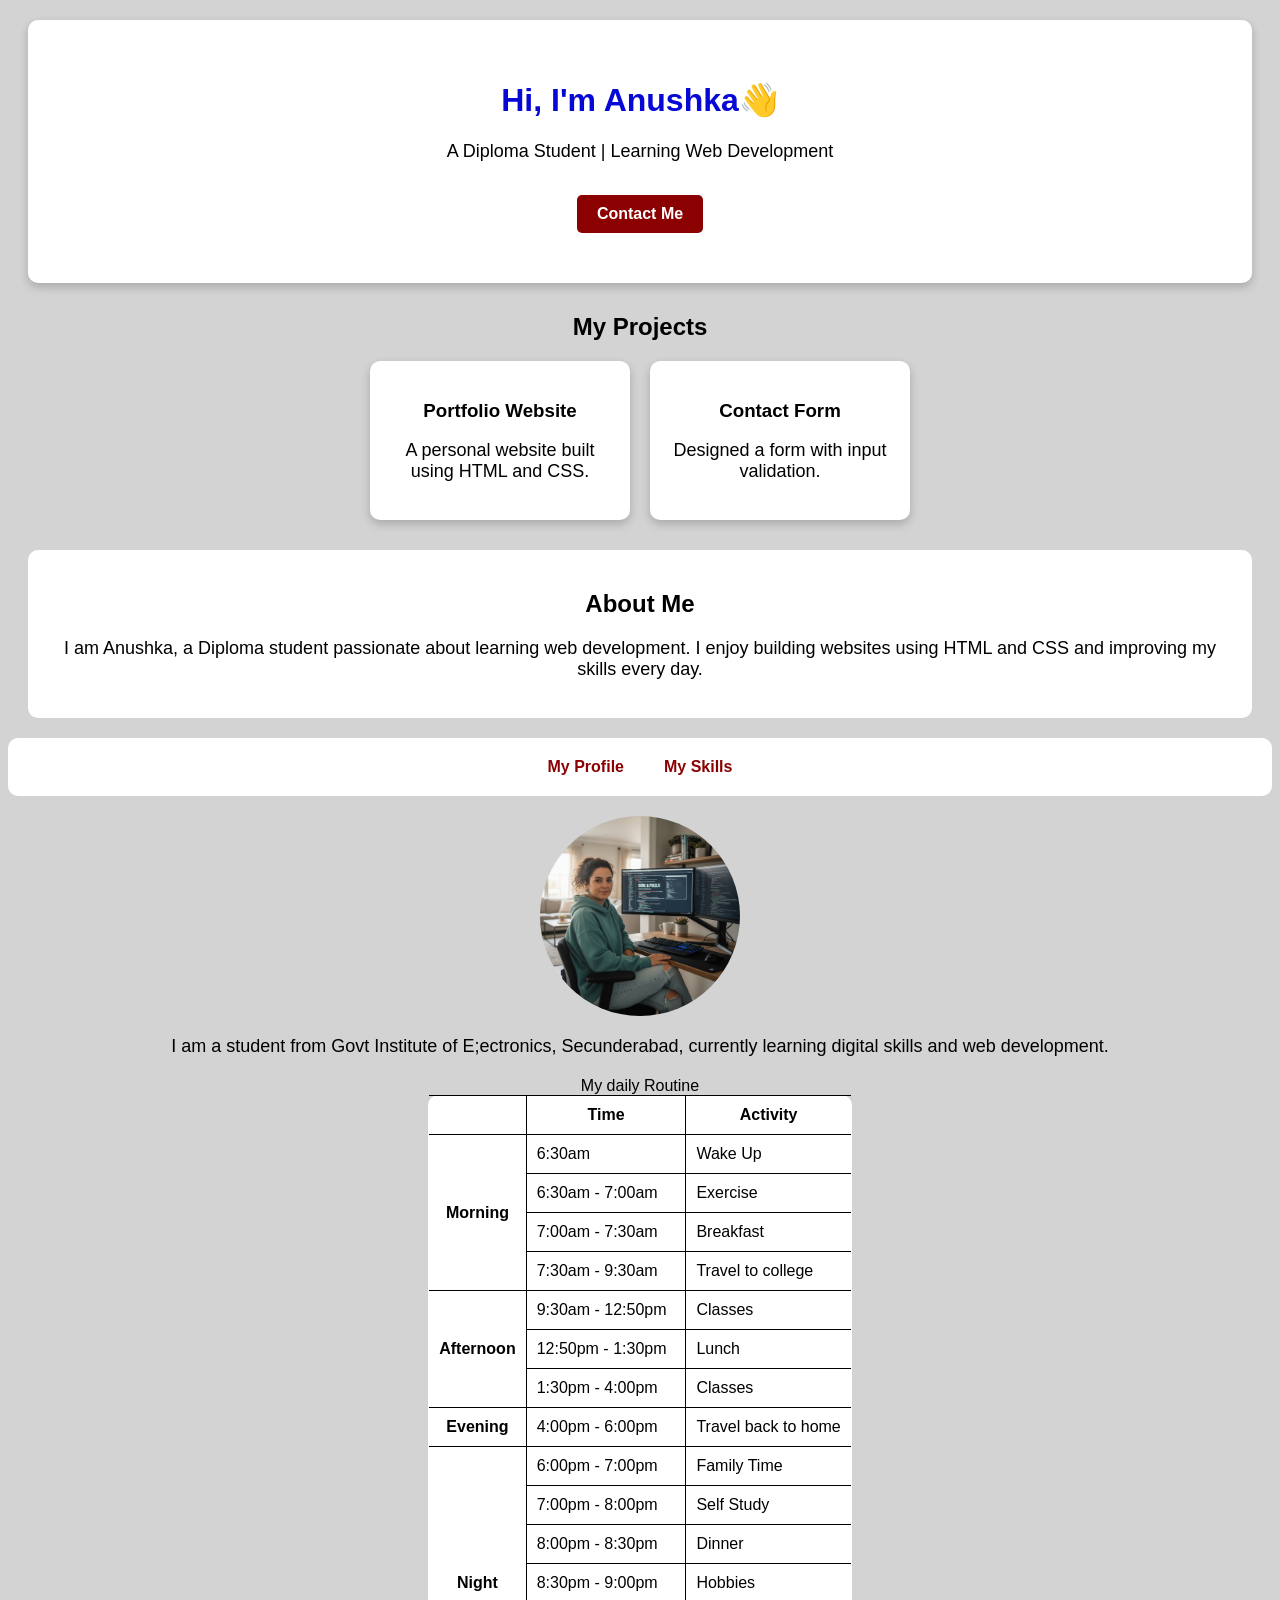
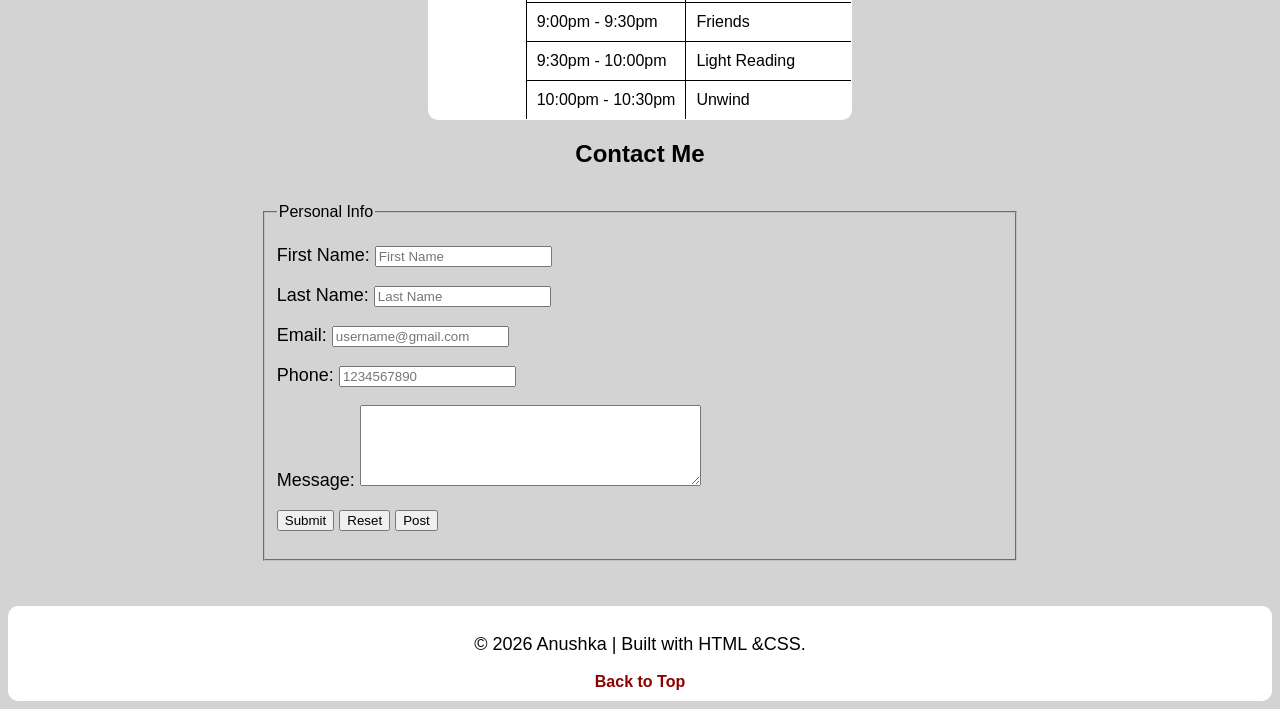
==== index.html @ e6fce39d "Add files via upload" ====
<!DOCTYPE html>
<html lang="en">
    <head>
        <meta charset="UTF-8">
        <meta name="Anushka" content="Author">
        <title>About Anushka</title>
        <link rel="stylesheet" href="style.css">
    </head>
    <body>
        <header class="hero">
        <h1>Hi, I'm Anushka👋</h1>
    <p>A Diploma Student | Learning Web Development</p>
    <a href="#contact" class="btn">Contact Me</a>
</header>
<section class="projects">
    <h2>My Projects</h2>
        <div class="project-container">
            <div class="project-card">
                <h3>Portfolio Website</h3>
                <p>A personal website built using HTML and CSS.</p>
            </div>
            <div class="project-card">
                <h3>Contact Form</h3>
                <p>Designed a form with input validation.</p>
            </div>
        </div>
        </section>
<section class="about">
<h2>About Me</h2>
<p>I am Anushka, a Diploma student passionate about learning web development.
    I enjoy building websites using HTML and CSS and improving my skills every day.
</p>
</section>

            <nav>
        <a href="about.html">My Profile</a>
        <a href="myskills.html">My Skills</a>
        </nav>
        <main>
            <section class="profile">
                <img src="profile.png" alt="Anushka profile Photo" width="200">
                <p>
                    I am a student from Govt Institute of E;ectronics, Secunderabad,
                    currently learning digital skills and web development.</p>
        </section>
        
        
        <section>
            <table border="1">
        <caption>My daily Routine</caption>
        
            
                <thead>
            <tr>
                <th>&nbsp;</th>
            <th scope="col">Time</th>
            <th scope="col">Activity</th>

            </tr>
        </thead>
        <tbody>
            <tr>
                <th scope="row" rowspan="4">Morning</th>
                <td>
                <time datetime="06:30">6:30am</time> 
                </td>
            <td>Wake Up</td>
            </tr>
            <tr>
                <td>
                <time datetime="06:30">6:30am</time> - <time datetime="07:00">7:00am</time>
                </td>
                <td>Exercise</td>
            </tr>
            <tr>
                <td>
                <time datetime="07:00">7:00am</time> - <time datetime="07:30">7:30am</time>
                </td>
                <td>Breakfast</td>
            </tr>
            <tr>
                <td>
                <time datetime="07:30">7:30am</time> - <time datetime="09:30">9:30am</time>
                </td>
                <td>Travel to college</td>
            </tr>
            <tr>
                <th scope="row"  rowspan="3">Afternoon</th>
                <td>
                <time datetime="09:30">9:30am</time> - <time datetime="12:50">12:50pm</time>
                </td>
                <td>Classes</td>
            </tr>
            <tr>
                <td>
                <time datetime="12:50">12:50pm</time> - <time datetime="13:30">1:30pm</time>
                </td>
                <td>Lunch</td>
            </tr>
            <tr>
                <td>
                <time datetime="13:30">1:30pm</time> - <time datetime="16:00">4:00pm</time>
                </td>
                <td>Classes</td>
            </tr>
            <tr>
                <th scope="row">Evening</th>
                <td>
                <time datetime="16:00">4:00pm</time> - <time datetime="18:00">6:00pm</time>
                </td>
                <td>Travel back to home</td>
            </tr>
            <tr>
                <th scope="row"  rowspan="7">Night</th>
                <td>
                <time datetime="18:00">6:00pm</time> - <time datetime="19:00">7:00pm</time>
                </td>
                <td>Family Time</td>
            </tr>
            <tr>
                
                <td>
                <time datetime="19:00">7:00pm</time> - <time datetime="20:00">8:00pm</time>
                </td>
                <td>Self Study</td>
            </tr>
            <tr>
                <td>
                <time datetime="20:00">8:00pm</time> - <time datetime="20:30">8:30pm</time>
                </td>
                <td>Dinner</td>
            </tr>
            <tr>
                <td>
                <time datetime="20:30">8:30pm</time> - <time datetime="21:00">9:00pm</time>
                </td>
                <td>Hobbies</td>
            </tr>
            <tr>
                <td>
                <time datetime="21:00">9:00pm</time> - <time datetime="21:30">9:30pm</time>
                </td>
                <td>Friends</td>
            </tr>
            <tr>
                <td>
                <time datetime="21:30">9:30pm</time> - <time datetime="22:00">10:00pm</time>
                </td>
                <td>Light Reading</td>
            </tr>
            <tr>
                <td>
                <time datetime="22:00">10:00pm</time> - <time datetime="22:30">10:30pm</time>
                </td>
                <td>Unwind</td>
            </tr>
            </tbody>
        </table>
        </section>
        <article id="contact">
            <h2>Contact Me</h2>
            <form action="https://httpbin.org/get" method="get">
                <fieldset>
                    <legend>Personal Info</legend>
                    <p>
                        <label for="firstName">First Name:</label>
                        <input type="text" id="firstName" name="firstName" placeholder="First Name">
                    </p>
                    <p>
                        <label for="lastName">Last Name:</label>
                        <input type="text" id="lastName" name="lastName" placeholder="Last Name">
                    </p>
                    <p>
                        <label for="email">Email:</label>
                        <input type="email" id="email" name="email" placeholder="username@gmail.com" required>
                    </p>
                    <p>
                        <label for="phone">Phone:</label>
                        <input type="tel" id="phone" name="phone" placeholder="1234567890" 
                        pattern="[0-9]{10}" required>
                    </p>
                    <p>
                        <label for="message">Message:</label>
                        <textarea id="message" name="message" rows="5" cols="40" required></textarea>
                    </p>
                    <p>
                        <button type="submit">Submit</button>
                        <button type="reset">Reset</button>
                        <button type="submit" formaction="https://httpbin.org/post" formmethod="post">Post</button>
                    </p>
                </fieldset>

            </form>
        </article>
     </main>
     <footer> 
        <p>&copy; 2026 Anushka | Built with HTML 
            &CSS.
        </p>    
<a href="#">Back to Top</a>
</footer> 
    </body>
</html>
---- style.css ----
body{
            background: lightgray;
            font-family:Arial,sans-serif
        }
        h1{
            color: rgb(7, 7, 214);
            text-align: center;
        }
        p{
            font-size:18px;
        }
        nav {
           display:flex;
           justify-content:center;
           gap:20px;
           background-color: white;
           padding: 10px;
           border-radius: 10px;
        }
        a{
           text-decoration: none;
           color:darkred;
           font-weight:bold;
           margin:10px;
        }
        img{
            display:block;
            margin:20px auto;
            border-radius: 50%;
        }
        table{
            margin:auto;
            border-collapse:collapse;
            background-color: white;
            border-radius: 10px;
            overflow:hidden;
        }
        th, td{
            padding:10px;
            border:1px solid black;
        }
        form{
            border-radius:10px;
            padding:15px;
            width:60%;
            margin:auto;
        }
        header{
            text-align:center;
            margin-bottom:20px;
        }
        
        a:hover{
            color:blue
        }
        .hero{
            text-align:center;
            margin:20px;
            background-color: white;
            padding: 40px;
            border-radius: 10px;
        }
        .btn{
            display:inline-block;
            margin-top:15px;
            padding:10px 20px;
            background-color:darkred;
            color:white;
            text-decoration:none;
            border-radius:5px;
        }
        .btn:hover{
            background-color:blue;
        }   
        .projects{
            text-align:center;
            margin:30px;
        }
        .project-container{
            display:flex;
            justify-content:center;
            gap:20px;
            flex-wrap:wrap;
        }
        .project-card{
            background-color: white;
            padding:20px;
            width:220px;
            border-radius:10px;
        }
        .project-card:hover{
            transform:scale(1.05);
        }

            body{
                background-color:linear-gradient(to right, #dfe9f3, #ffffff);
                font-family:Arial,sans-serif;
            }
            h2,h3{
                text-align:center;
            }
            ul{
                width:50%;
                margin:auto;
                font-size:18px;
            }
            li{
                margin:10px;
            }
            footer{
                text-align:center;
                margin-top:20px;    
            }
            .skills-container{
                display:flex;
                justify-content:center;
                gap:20px;
                flex-wrap:wrap;
            }
             .card {
                background-color: white;
                padding:20px;
                border-radius:10px;
                 width:200px;
                 text-align: center;
             }
             .card:hover{
                transform:scale(1.05);
             }
            section{
                margin:20px;
            }
        .card, .project-card, .hero{
            box-shadow: 0 4px 10px rgba(0,0,0,0.2);
        }
        .about{
            background-color:white;
            padding:20px;
            margin:20px;
            border-radius:10px;
            text-align:center;
        }
        .profile{
            text-align:center;
            margin:20px;
        }
        footer{
            text-align:center;
            margin-top:30px;
            padding:10px;
            background-color: white;
            border-radius: 10px;
        }
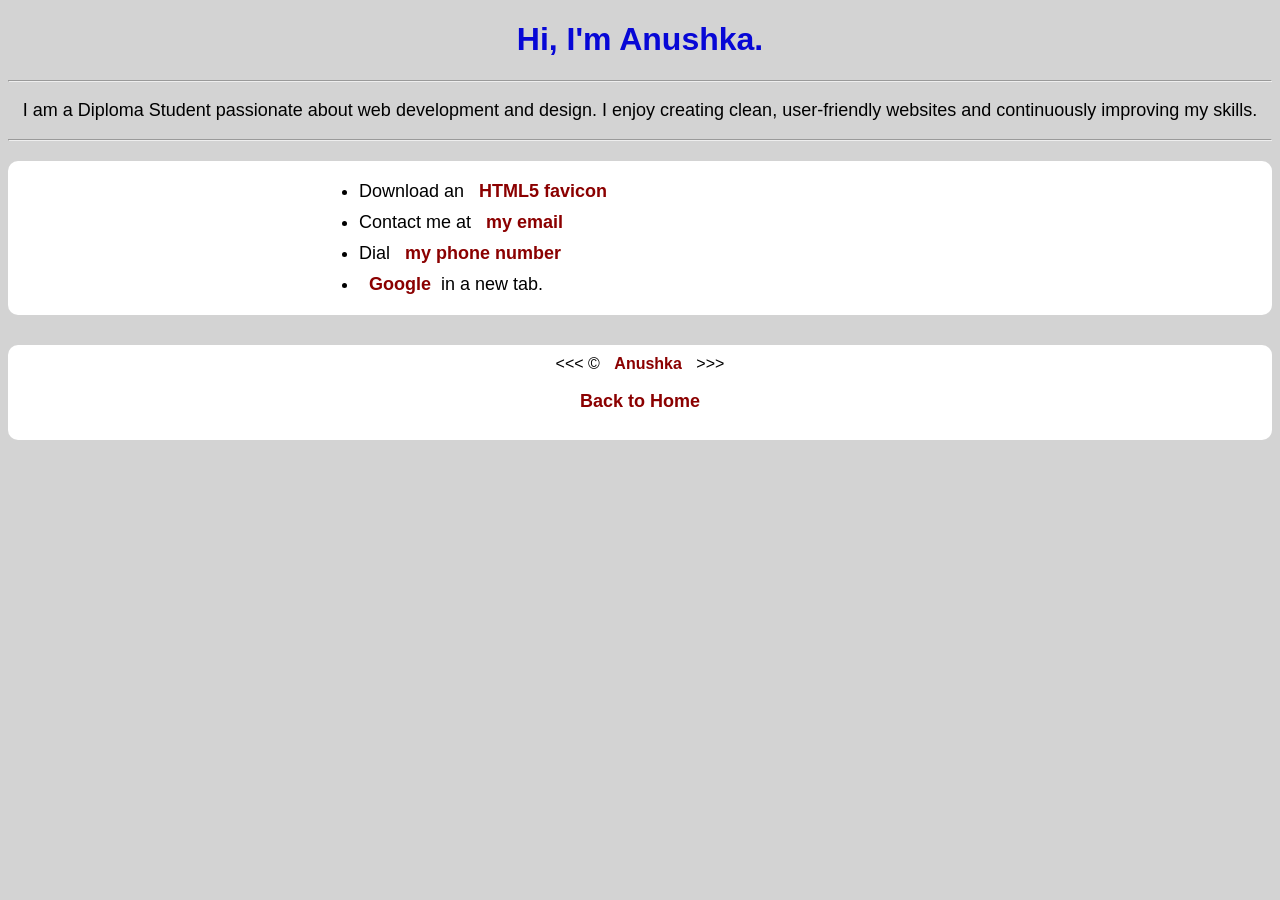
==== commit 7c6af22a: "Update index.html" ====
--- a/index.html
+++ b/index.html
@@ -1,203 +1,41 @@
 <!DOCTYPE html>
 <html lang="en">
-    <head>
-        <meta charset="UTF-8">
-        <meta name="Anushka" content="Author">
-        <title>About Anushka</title>
-        <link rel="stylesheet" href="style.css">
-    </head>
-    <body>
-        <header class="hero">
-        <h1>Hi, I'm Anushka👋</h1>
-    <p>A Diploma Student | Learning Web Development</p>
-    <a href="#contact" class="btn">Contact Me</a>
-</header>
-<section class="projects">
-    <h2>My Projects</h2>
-        <div class="project-container">
-            <div class="project-card">
-                <h3>Portfolio Website</h3>
-                <p>A personal website built using HTML and CSS.</p>
-            </div>
-            <div class="project-card">
-                <h3>Contact Form</h3>
-                <p>Designed a form with input validation.</p>
-            </div>
-        </div>
-        </section>
-<section class="about">
-<h2>About Me</h2>
-<p>I am Anushka, a Diploma student passionate about learning web development.
-    I enjoy building websites using HTML and CSS and improving my skills every day.
-</p>
-</section>
+   <head>
+    <meta charset="UTF-8">
+    <meta name="author" content="Anushka">
+    <meta name="description" content="Hi, I'm Anushka. This page is about me. ">
+        <title>About Me</title>
+        <link rel="icon" href="html5.png" type="image/x-icon">
+        <link rel="stylesheet" href="style.css" type="text/css">
+   </head>
 
-            <nav>
-        <a href="about.html">My Profile</a>
-        <a href="myskills.html">My Skills</a>
-        </nav>
-        <main>
-            <section class="profile">
-                <img src="profile.png" alt="Anushka profile Photo" width="200">
-                <p>
-                    I am a student from Govt Institute of E;ectronics, Secunderabad,
-                    currently learning digital skills and web development.</p>
-        </section>
-        
-        
-        <section>
-            <table border="1">
-        <caption>My daily Routine</caption>
-        
-            
-                <thead>
-            <tr>
-                <th>&nbsp;</th>
-            <th scope="col">Time</th>
-            <th scope="col">Activity</th>
+   <body> 
+    <header>
+     <h1>Hi, I'm Anushka.</h1>
+     
+     <hr>
+        <p> I am a Diploma Student passionate about web development and design.
+            I enjoy creating clean, user-friendly websites and continuously improving my skills.
+        </p>
+     <hr></header>
+     <nav>
+     <ul>
+        <li>Download an <a href="html5.png" download>HTML5 favicon</a></li>
+        <li>Contact me at <a href="mailto:anushka@gmail.com">my email</a> </li>
+        <li>
+            Dial <a href="tel:+1234567890">my phone number</a>
+        </li>
+        <li>
+            <a href="https://www.google.com/" target=" _blank">Google</a>in a new tab.
+        </li>
+     </ul></nav>
 
-            </tr>
-        </thead>
-        <tbody>
-            <tr>
-                <th scope="row" rowspan="4">Morning</th>
-                <td>
-                <time datetime="06:30">6:30am</time> 
-                </td>
-            <td>Wake Up</td>
-            </tr>
-            <tr>
-                <td>
-                <time datetime="06:30">6:30am</time> - <time datetime="07:00">7:00am</time>
-                </td>
-                <td>Exercise</td>
-            </tr>
-            <tr>
-                <td>
-                <time datetime="07:00">7:00am</time> - <time datetime="07:30">7:30am</time>
-                </td>
-                <td>Breakfast</td>
-            </tr>
-            <tr>
-                <td>
-                <time datetime="07:30">7:30am</time> - <time datetime="09:30">9:30am</time>
-                </td>
-                <td>Travel to college</td>
-            </tr>
-            <tr>
-                <th scope="row"  rowspan="3">Afternoon</th>
-                <td>
-                <time datetime="09:30">9:30am</time> - <time datetime="12:50">12:50pm</time>
-                </td>
-                <td>Classes</td>
-            </tr>
-            <tr>
-                <td>
-                <time datetime="12:50">12:50pm</time> - <time datetime="13:30">1:30pm</time>
-                </td>
-                <td>Lunch</td>
-            </tr>
-            <tr>
-                <td>
-                <time datetime="13:30">1:30pm</time> - <time datetime="16:00">4:00pm</time>
-                </td>
-                <td>Classes</td>
-            </tr>
-            <tr>
-                <th scope="row">Evening</th>
-                <td>
-                <time datetime="16:00">4:00pm</time> - <time datetime="18:00">6:00pm</time>
-                </td>
-                <td>Travel back to home</td>
-            </tr>
-            <tr>
-                <th scope="row"  rowspan="7">Night</th>
-                <td>
-                <time datetime="18:00">6:00pm</time> - <time datetime="19:00">7:00pm</time>
-                </td>
-                <td>Family Time</td>
-            </tr>
-            <tr>
-                
-                <td>
-                <time datetime="19:00">7:00pm</time> - <time datetime="20:00">8:00pm</time>
-                </td>
-                <td>Self Study</td>
-            </tr>
-            <tr>
-                <td>
-                <time datetime="20:00">8:00pm</time> - <time datetime="20:30">8:30pm</time>
-                </td>
-                <td>Dinner</td>
-            </tr>
-            <tr>
-                <td>
-                <time datetime="20:30">8:30pm</time> - <time datetime="21:00">9:00pm</time>
-                </td>
-                <td>Hobbies</td>
-            </tr>
-            <tr>
-                <td>
-                <time datetime="21:00">9:00pm</time> - <time datetime="21:30">9:30pm</time>
-                </td>
-                <td>Friends</td>
-            </tr>
-            <tr>
-                <td>
-                <time datetime="21:30">9:30pm</time> - <time datetime="22:00">10:00pm</time>
-                </td>
-                <td>Light Reading</td>
-            </tr>
-            <tr>
-                <td>
-                <time datetime="22:00">10:00pm</time> - <time datetime="22:30">10:30pm</time>
-                </td>
-                <td>Unwind</td>
-            </tr>
-            </tbody>
-        </table>
-        </section>
-        <article id="contact">
-            <h2>Contact Me</h2>
-            <form action="https://httpbin.org/get" method="get">
-                <fieldset>
-                    <legend>Personal Info</legend>
-                    <p>
-                        <label for="firstName">First Name:</label>
-                        <input type="text" id="firstName" name="firstName" placeholder="First Name">
-                    </p>
-                    <p>
-                        <label for="lastName">Last Name:</label>
-                        <input type="text" id="lastName" name="lastName" placeholder="Last Name">
-                    </p>
-                    <p>
-                        <label for="email">Email:</label>
-                        <input type="email" id="email" name="email" placeholder="username@gmail.com" required>
-                    </p>
-                    <p>
-                        <label for="phone">Phone:</label>
-                        <input type="tel" id="phone" name="phone" placeholder="1234567890" 
-                        pattern="[0-9]{10}" required>
-                    </p>
-                    <p>
-                        <label for="message">Message:</label>
-                        <textarea id="message" name="message" rows="5" cols="40" required></textarea>
-                    </p>
-                    <p>
-                        <button type="submit">Submit</button>
-                        <button type="reset">Reset</button>
-                        <button type="submit" formaction="https://httpbin.org/post" formmethod="post">Post</button>
-                    </p>
-                </fieldset>
 
-            </form>
-        </article>
-     </main>
-     <footer> 
-        <p>&copy; 2026 Anushka | Built with HTML 
-            &CSS.
-        </p>    
-<a href="#">Back to Top</a>
-</footer> 
+    <footer>
+    &lt;&lt;&lt; &copy; <a href="about.html">Anushka</a> &gt;&gt;&gt;
+    <p>
+        <a href="index.html">Back to Home</a>
+    </p>
+    </footer>
     </body>
-</html>+</html>
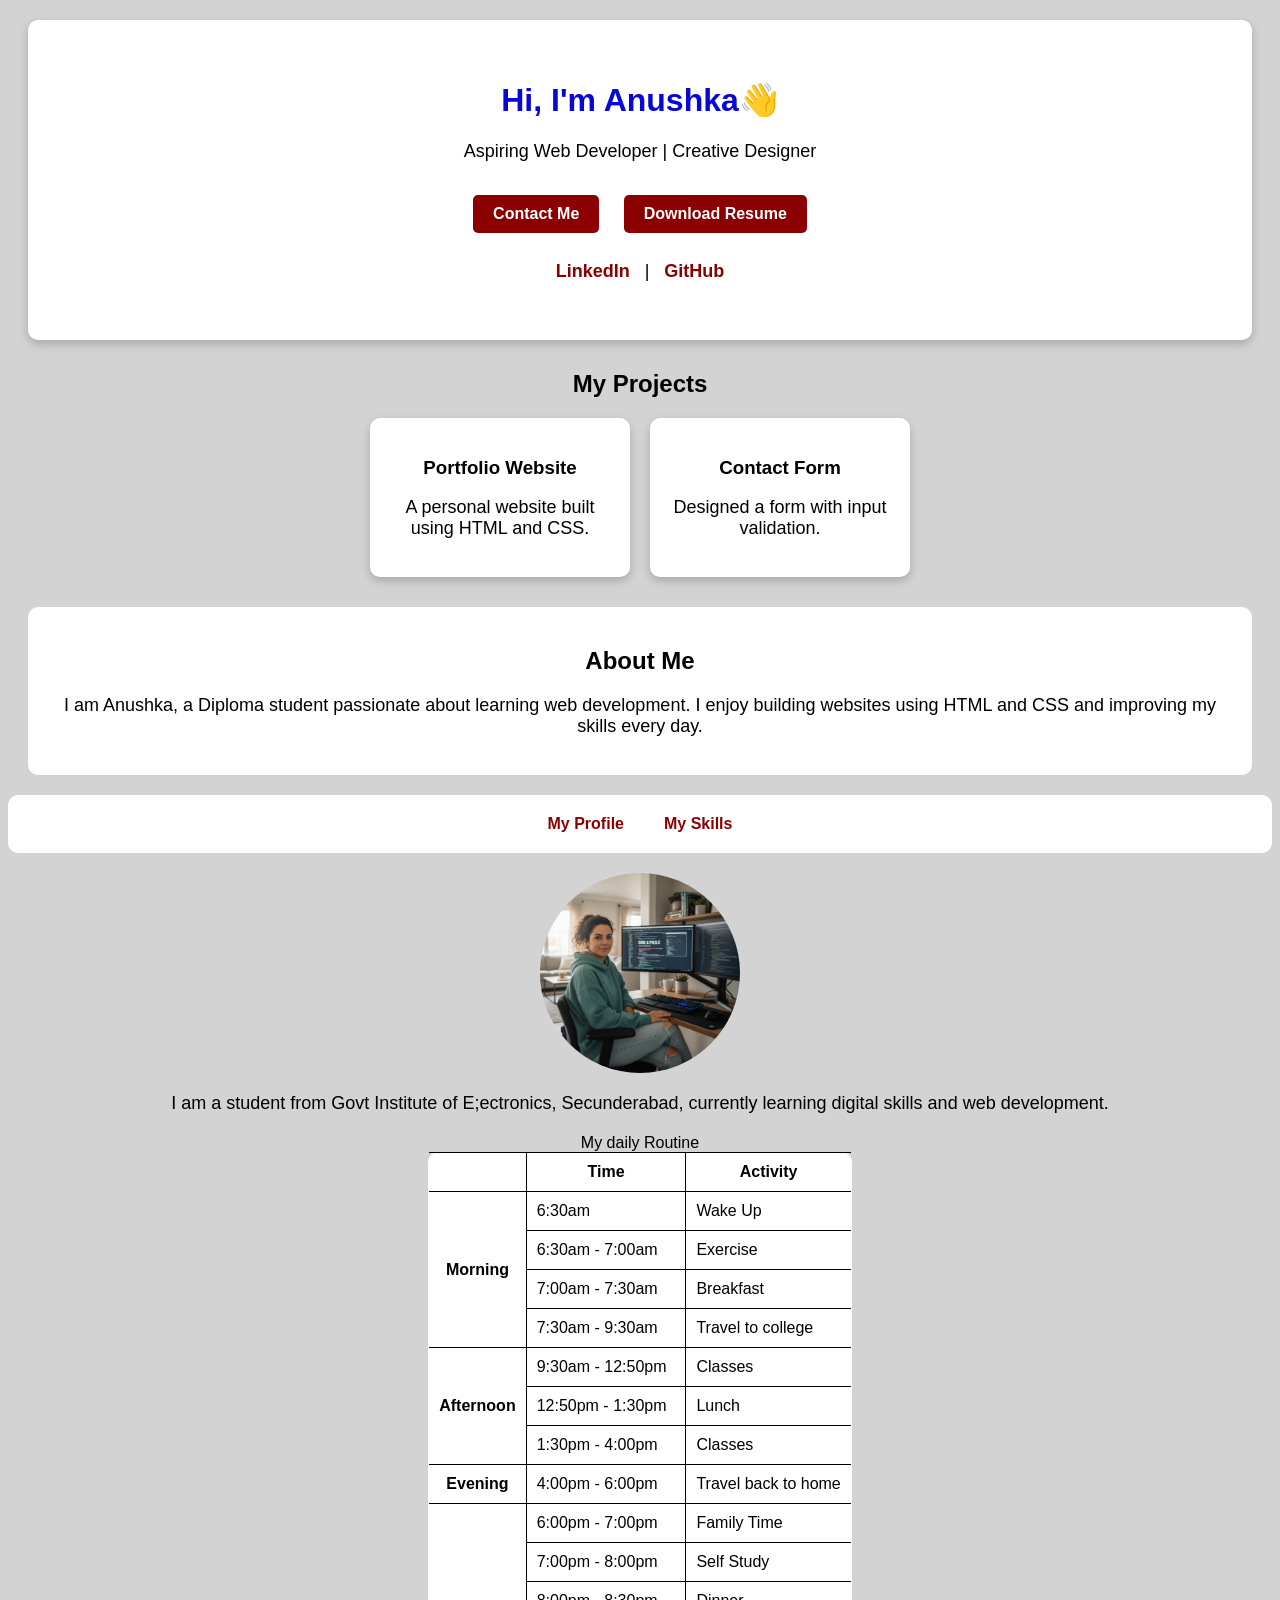
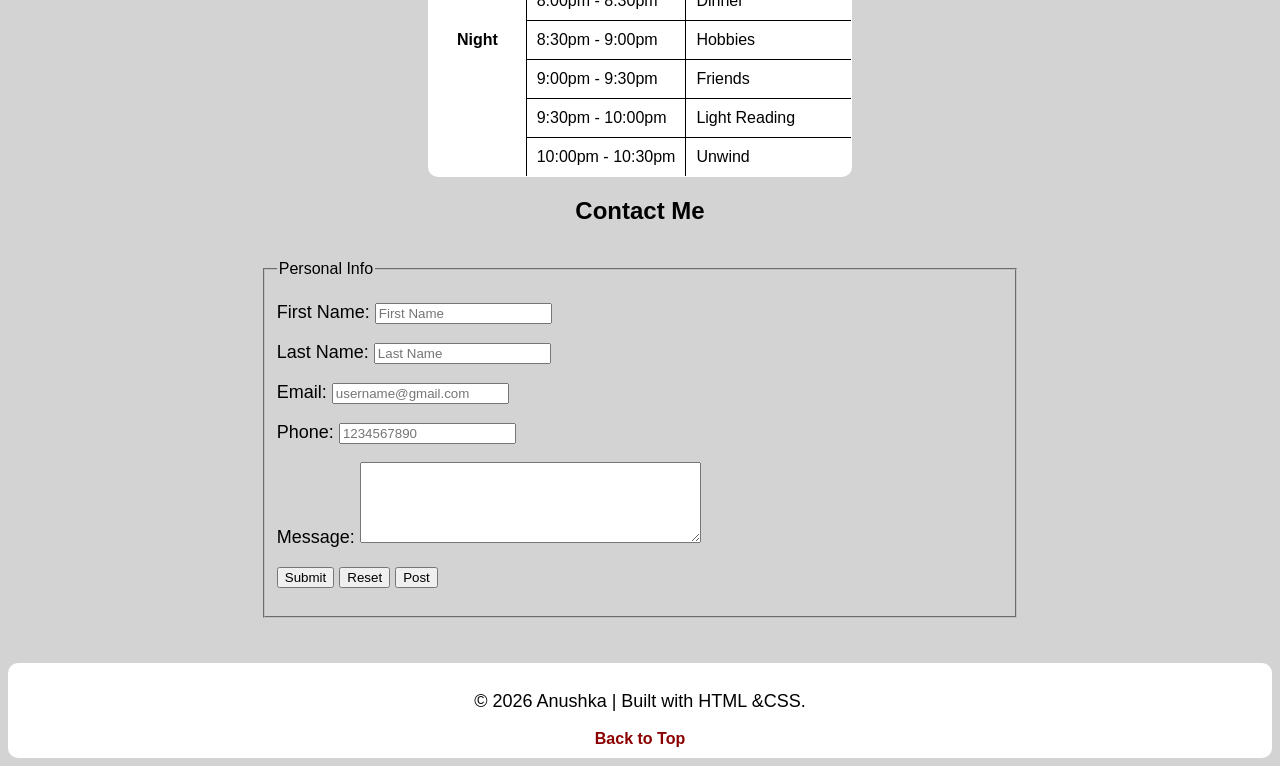
==== commit 470b7534: "Update index.html" ====
--- a/index.html
+++ b/index.html
@@ -1,41 +1,208 @@
 <!DOCTYPE html>
 <html lang="en">
-   <head>
-    <meta charset="UTF-8">
-    <meta name="author" content="Anushka">
-    <meta name="description" content="Hi, I'm Anushka. This page is about me. ">
-        <title>About Me</title>
-        <link rel="icon" href="html5.png" type="image/x-icon">
-        <link rel="stylesheet" href="style.css" type="text/css">
-   </head>
+    <head>
+        <meta charset="UTF-8">
+        <meta name="viewport" content="width=device-width, initial-scale=1.0">
+        <title>About Anushka</title>
+        <link rel="stylesheet" href="style.css">
+        <link href="https://fonts.googleapis.com/css2?family=Poppins&display=swap" rel="stylesheet"
+    </head>
+    <body>
+        <header class="hero">
+        <h1>Hi, I'm Anushka👋</h1>
+    <p>Aspiring Web Developer | Creative Designer</p>
+    <a href="#contact" class="btn">Contact Me</a>
+    <a href="#" class="btn">Download Resume</a>
+    <p>
+        <a href="#">LinkedIn</a> | <a href="#">GitHub</a>
+    </p>
+</header>
+<section class="projects">
+    <h2>My Projects</h2>
+        <div class="project-container">
+            <div class="project-card">
+                <h3>Portfolio Website</h3>
+                <p>A personal website built using HTML and CSS.</p>
+            </div>
+            <div class="project-card">
+                <h3>Contact Form</h3>
+                <p>Designed a form with input validation.</p>
+            </div>
+        </div>
+        </section>
+<section class="about">
+<h2>About Me</h2>
+<p>I am Anushka, a Diploma student passionate about learning web development.
+    I enjoy building websites using HTML and CSS and improving my skills every day.
+</p>
+</section>
 
-   <body> 
-    <header>
-     <h1>Hi, I'm Anushka.</h1>
-     
-     <hr>
-        <p> I am a Diploma Student passionate about web development and design.
-            I enjoy creating clean, user-friendly websites and continuously improving my skills.
-        </p>
-     <hr></header>
-     <nav>
-     <ul>
-        <li>Download an <a href="html5.png" download>HTML5 favicon</a></li>
-        <li>Contact me at <a href="mailto:anushka@gmail.com">my email</a> </li>
-        <li>
-            Dial <a href="tel:+1234567890">my phone number</a>
-        </li>
-        <li>
-            <a href="https://www.google.com/" target=" _blank">Google</a>in a new tab.
-        </li>
-     </ul></nav>
+            <nav>
+        <a href="about.html">My Profile</a>
+        <a href="My skills.html">My Skills</a>
+        </nav>
+        <main>
+            <section class="profile">
+                <img src="profile.png" alt="Anushka profile Photo" width="200">
+                <p>
+                    I am a student from Govt Institute of E;ectronics, Secunderabad,
+                    currently learning digital skills and web development.</p>
+        </section>
+        
+        
+        <section>
+            <table border="1">
+        <caption>My daily Routine</caption>
+        
+            
+                <thead>
+            <tr>
+                <th>&nbsp;</th>
+            <th scope="col">Time</th>
+            <th scope="col">Activity</th>
 
+            </tr>
+        </thead>
+        <tbody>
+            <tr>
+                <th scope="row" rowspan="4">Morning</th>
+                <td>
+                <time datetime="06:30">6:30am</time> 
+                </td>
+            <td>Wake Up</td>
+            </tr>
+            <tr>
+                <td>
+                <time datetime="06:30">6:30am</time> - <time datetime="07:00">7:00am</time>
+                </td>
+                <td>Exercise</td>
+            </tr>
+            <tr>
+                <td>
+                <time datetime="07:00">7:00am</time> - <time datetime="07:30">7:30am</time>
+                </td>
+                <td>Breakfast</td>
+            </tr>
+            <tr>
+                <td>
+                <time datetime="07:30">7:30am</time> - <time datetime="09:30">9:30am</time>
+                </td>
+                <td>Travel to college</td>
+            </tr>
+            <tr>
+                <th scope="row"  rowspan="3">Afternoon</th>
+                <td>
+                <time datetime="09:30">9:30am</time> - <time datetime="12:50">12:50pm</time>
+                </td>
+                <td>Classes</td>
+            </tr>
+            <tr>
+                <td>
+                <time datetime="12:50">12:50pm</time> - <time datetime="13:30">1:30pm</time>
+                </td>
+                <td>Lunch</td>
+            </tr>
+            <tr>
+                <td>
+                <time datetime="13:30">1:30pm</time> - <time datetime="16:00">4:00pm</time>
+                </td>
+                <td>Classes</td>
+            </tr>
+            <tr>
+                <th scope="row">Evening</th>
+                <td>
+                <time datetime="16:00">4:00pm</time> - <time datetime="18:00">6:00pm</time>
+                </td>
+                <td>Travel back to home</td>
+            </tr>
+            <tr>
+                <th scope="row"  rowspan="7">Night</th>
+                <td>
+                <time datetime="18:00">6:00pm</time> - <time datetime="19:00">7:00pm</time>
+                </td>
+                <td>Family Time</td>
+            </tr>
+            <tr>
+                
+                <td>
+                <time datetime="19:00">7:00pm</time> - <time datetime="20:00">8:00pm</time>
+                </td>
+                <td>Self Study</td>
+            </tr>
+            <tr>
+                <td>
+                <time datetime="20:00">8:00pm</time> - <time datetime="20:30">8:30pm</time>
+                </td>
+                <td>Dinner</td>
+            </tr>
+            <tr>
+                <td>
+                <time datetime="20:30">8:30pm</time> - <time datetime="21:00">9:00pm</time>
+                </td>
+                <td>Hobbies</td>
+            </tr>
+            <tr>
+                <td>
+                <time datetime="21:00">9:00pm</time> - <time datetime="21:30">9:30pm</time>
+                </td>
+                <td>Friends</td>
+            </tr>
+            <tr>
+                <td>
+                <time datetime="21:30">9:30pm</time> - <time datetime="22:00">10:00pm</time>
+                </td>
+                <td>Light Reading</td>
+            </tr>
+            <tr>
+                <td>
+                <time datetime="22:00">10:00pm</time> - <time datetime="22:30">10:30pm</time>
+                </td>
+                <td>Unwind</td>
+            </tr>
+            </tbody>
+        </table>
+        </section>
+        <article id="contact">
+            <h2>Contact Me</h2>
+            <form action="https://httpbin.org/get" method="get">
+                <fieldset>
+                    <legend>Personal Info</legend>
+                    <p>
+                        <label for="firstName">First Name:</label>
+                        <input type="text" id="firstName" name="firstName" placeholder="First Name">
+                    </p>
+                    <p>
+                        <label for="lastName">Last Name:</label>
+                        <input type="text" id="lastName" name="lastName" placeholder="Last Name">
+                    </p>
+                    <p>
+                        <label for="email">Email:</label>
+                        <input type="email" id="email" name="email" placeholder="username@gmail.com" required>
+                    </p>
+                    <p>
+                        <label for="phone">Phone:</label>
+                        <input type="tel" id="phone" name="phone" placeholder="1234567890" 
+                        pattern="[0-9]{10}" required>
+                    </p>
+                    <p>
+                        <label for="message">Message:</label>
+                        <textarea id="message" name="message" rows="5" cols="40" required></textarea>
+                    </p>
+                    <p>
+                        <button type="submit">Submit</button>
+                        <button type="reset">Reset</button>
+                        <button type="submit" formaction="https://httpbin.org/post" formmethod="post">Post</button>
+                    </p>
+                </fieldset>
 
-    <footer>
-    &lt;&lt;&lt; &copy; <a href="about.html">Anushka</a> &gt;&gt;&gt;
-    <p>
-        <a href="index.html">Back to Home</a>
-    </p>
-    </footer>
+            </form>
+        </article>
+     </main>
+     <footer> 
+        <p>&copy; 2026 Anushka | Built with HTML 
+            &CSS.
+        </p>    
+<a href="#">Back to Top</a>
+</footer> 
     </body>
 </html>
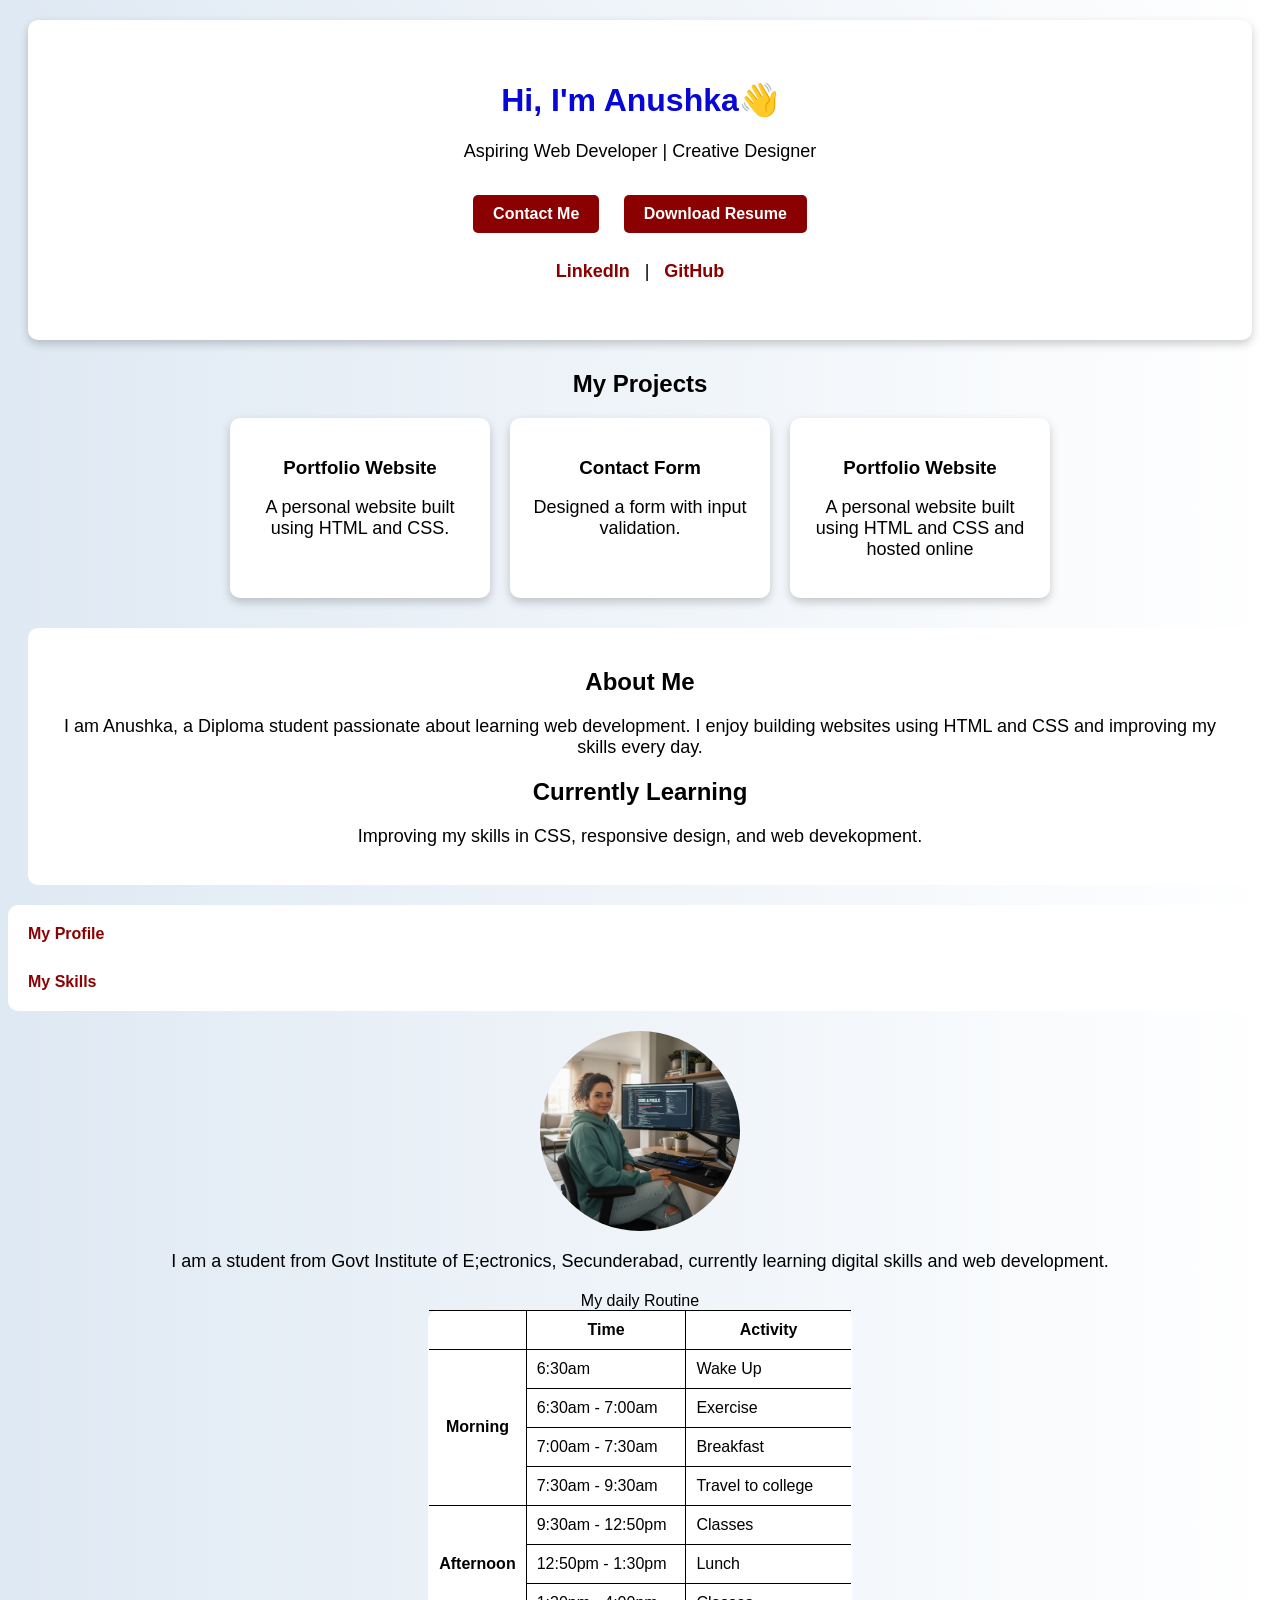
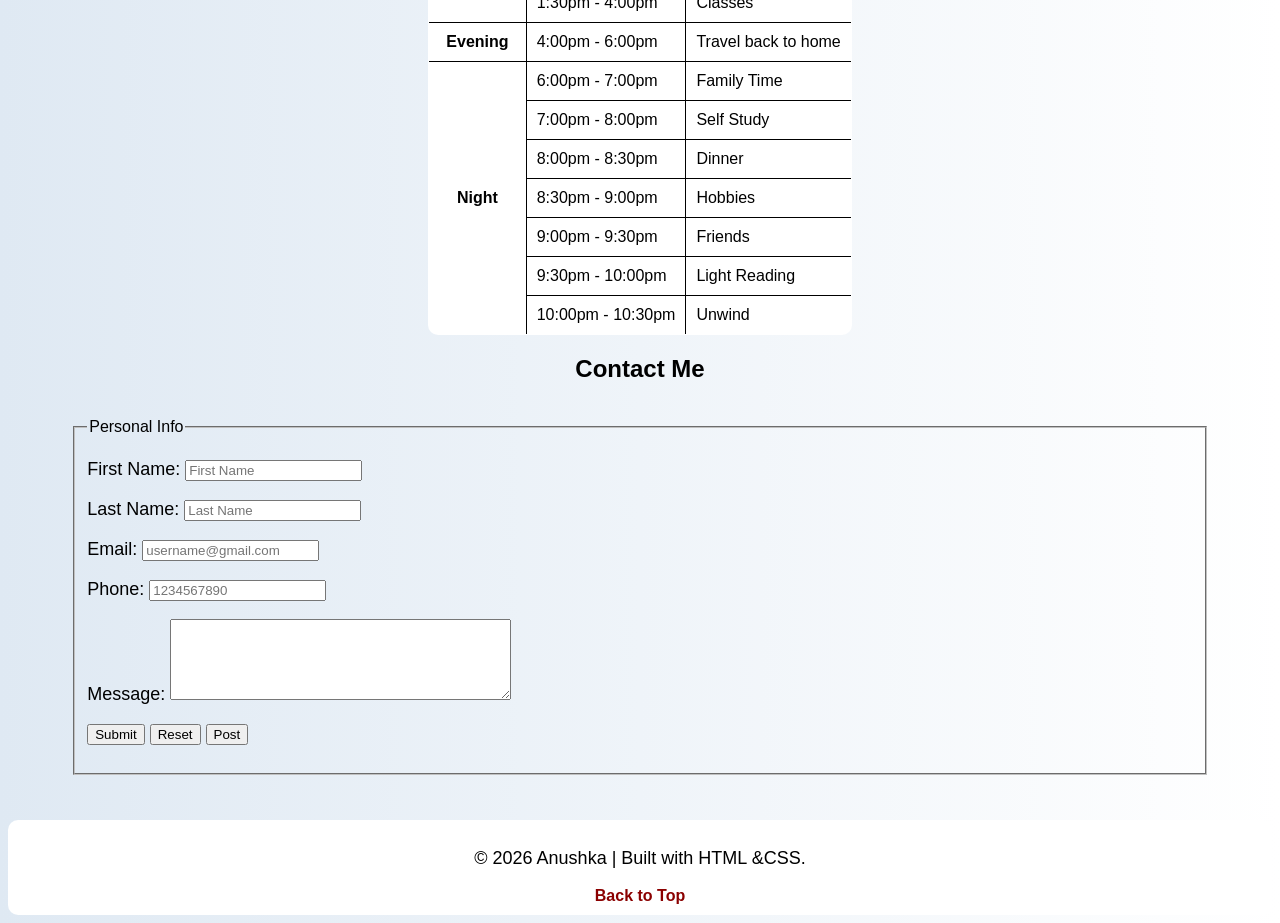
==== commit fc421c82: "Update index.html" ====
--- a/index.html
+++ b/index.html
@@ -14,32 +14,38 @@
     <a href="#contact" class="btn">Contact Me</a>
     <a href="#" class="btn">Download Resume</a>
     <p>
-        <a href="#">LinkedIn</a> | <a href="#">GitHub</a>
+        <a href="#">LinkedIn</a> | <a href="https://github.com/jogianushka54-glitch">GitHub</a>
     </p>
 </header>
-<section class="projects">
+<section class="projects fade-in">
     <h2>My Projects</h2>
         <div class="project-container">
-            <div class="project-card">
+            <div class="project-card ">
                 <h3>Portfolio Website</h3>
                 <p>A personal website built using HTML and CSS.</p>
             </div>
-            <div class="project-card">
+            <div class="project-card ">
                 <h3>Contact Form</h3>
                 <p>Designed a form with input validation.</p>
             </div>
+            <div class="project-card">
+                <h3>Portfolio Website</h3>
+                <p>A personal website built using HTML and CSS and hosted online</p>
+            </div>
         </div>
         </section>
-<section class="about">
+<section class="about fade-in">
 <h2>About Me</h2>
 <p>I am Anushka, a Diploma student passionate about learning web development.
     I enjoy building websites using HTML and CSS and improving my skills every day.
 </p>
+<h2>Currently Learning</h2>
+<p>Improving my skills in CSS, responsive design, and web devekopment.</p>
 </section>
 
             <nav>
         <a href="about.html">My Profile</a>
-        <a href="My skills.html">My Skills</a>
+        <a href="myskills.html">My Skills</a>
         </nav>
         <main>
             <section class="profile">
@@ -48,7 +54,6 @@
                     I am a student from Govt Institute of E;ectronics, Secunderabad,
                     currently learning digital skills and web development.</p>
         </section>
-        
         
         <section>
             <table border="1">
--- a/style.css
+++ b/style.css
@@ -1,6 +1,6 @@
         body{
-            background: lightgray;
-            font-family:Arial,sans-serif
+            background:linear-gradient(to right, #dfe9f3, #ffffff);
+            font-family:'Poppins',sans-serif;
         }
         h1{
             color: rgb(7, 7, 214);
@@ -88,8 +88,9 @@
             width:220px;
             border-radius:10px;
         }
-        .project-card:hover{
+         .card:hover, .project-card:hover{
             transform:scale(1.05);
+            transition:0.3s;
         }
 
             body{
@@ -124,9 +125,6 @@
                  width:200px;
                  text-align: center;
              }
-             .card:hover{
-                transform:scale(1.05);
-             }
             section{
                 margin:20px;
             }
@@ -150,4 +148,24 @@
             padding:10px;
             background-color: white;
             border-radius: 10px;
-        }+        }
+        @media (max-width: 768px){
+            .skills-container, .project-container{
+                flex-direction:column;
+                align-items:center;
+            }
+        }
+        nav{
+            flex-direction: column;
+            gap:10px
+        }
+        form{
+            width:90%;
+        }
+        html{
+            scroll-behavior:smooth;
+        }
+        nav a:hover{
+            color:blue;
+            border-bottom: 2px solid blue;
+        }
